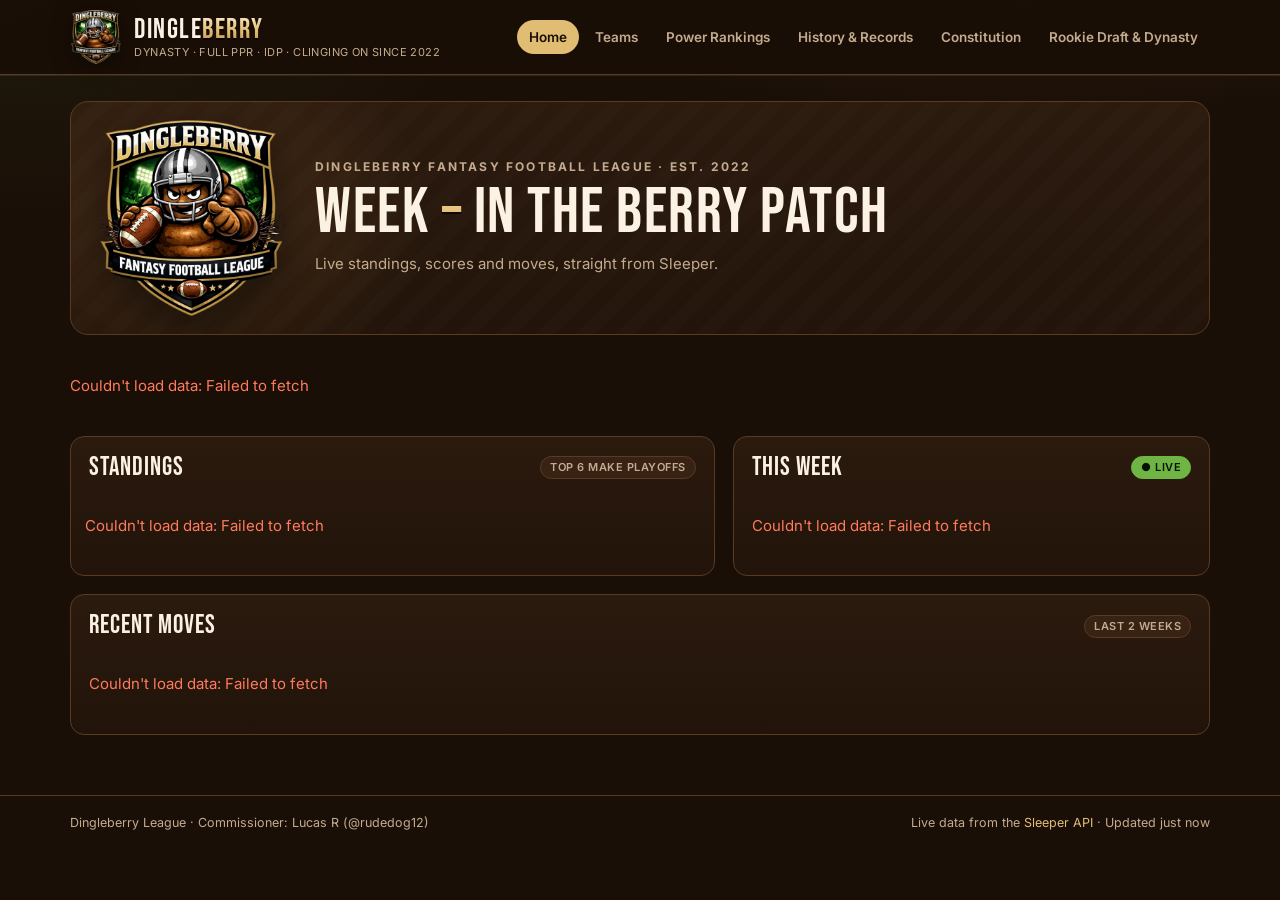
==== index.html @ c4aeb025 "Launch Dingleberry League site" ====
<!doctype html>
<html lang="en" data-theme="mud">
<head>
<meta charset="utf-8">
<meta name="viewport" content="width=device-width, initial-scale=1">
<title>Home · Dingleberry League</title>
<meta name="description" content="The Dingleberry League: a 10-team dynasty fantasy football league on Sleeper.">
<link rel="preconnect" href="https://fonts.googleapis.com">
<link rel="preconnect" href="https://fonts.gstatic.com" crossorigin>
<link href="https://fonts.googleapis.com/css2?family=Bebas+Neue&family=Inter:wght@400;600;700;800&display=swap" rel="stylesheet">
<link rel="stylesheet" href="css/style.css">
<link rel="icon" type="image/png" sizes="32x32" href="assets/favicon-32.png">
<link rel="icon" type="image/png" sizes="64x64" href="assets/favicon.png">
<link rel="apple-touch-icon" href="assets/apple-touch-icon.png">
<meta name="theme-color" content="#1a0f07">
<script src="js/theme.js"></script>
</head>
<body>
<main>
<section class="home-hero">
  <img class="hero-logo" src="assets/logo-hero.png" alt="Dingleberry Fantasy Football League shield logo" width="190" height="198">
  <div class="hero-copy">
    <div class="eyebrow">Dingleberry Fantasy Football League<span class="est"> · Est. 2022</span></div>
    <h1 class="page-title">WEEK <span class="hl" id="week-no">–</span> IN THE BERRY PATCH</h1>
    <p class="page-sub" id="home-sub">Live standings, scores and moves, straight from Sleeper.</p>
  </div>
</section>
<section class="hero" id="hero"><div class="loading">Loading…</div></section>
<div class="grid grid-2">
  <div class="card"><h2>Standings <span class="pill">Top 6 make playoffs</span></h2><div class="table-wrap" id="standings"><div class="loading">Loading standings…</div></div></div>
  <div class="card"><h2>This Week <span class="pill live">Live</span></h2><div class="matchups" id="matchups"><div class="loading">Loading matchups…</div></div></div>
</div>
<div class="card" style="margin-top:18px"><h2>Recent Moves <span class="pill">Last 2 weeks</span></h2><div id="transactions"><div class="loading">Loading transactions…</div></div></div>
</main>
<script src="js/common.js"></script>
<script src="js/home.js"></script>
</body>
</html>
---- css/style.css ----
/* =========================================================
   Dingleberry League — site styles
   Dark, sporty theme. One accent colour (--accent) drives
   most of the personality; change it to rebrand everything.
   ========================================================= */
:root {
  --bg: #0a0d14;
  --bg-2: #111622;
  --card: #151b29;
  --card-2: #1b2334;
  --line: #263049;
  --text: #e9edf5;
  --muted: #8d97ad;
  --accent: #c6ff1a;      /* electric lime */
  --accent-ink: #0a0d14;  /* text colour on top of accent */
  --hot: #ff4d8d;         /* secondary pop (losses, alerts) */
  --gold: #ffcc4d;
  --silver: #c9d3e3;
  --bronze: #e39a5b;
  --radius: 14px;
  /* derived knobs so themes can restyle without touching rules */
  --accent-rgb: 198,255,26;
  --glow-2: rgba(255,77,141,.06);
  --header-bg: rgba(10,13,20,.88);
  --line-soft: var(--line-soft);
  --bar-end: #6dff9c;
  --good: var(--accent);
  --live: var(--accent);
  --live-ink: var(--accent-ink);
  --hl: var(--accent);                       /* highlighted heading words */
  --hl-grad: linear-gradient(var(--hl), var(--hl));
  --hero-glow: rgba(var(--accent-rgb),.14);
  --chip-waiver-bg: #2c3a5c; --chip-waiver-ink: #b9c8ff;
  --chip-fa-bg: #23303f;     --chip-fa-ink: #9fb3c8;
  --display: "Bebas Neue", "Oswald", Impact, "Arial Narrow", sans-serif;
  --body: "Inter", system-ui, -apple-system, "Segoe UI", Roboto, sans-serif;
}
* { box-sizing: border-box; }
html, body { margin: 0; }
body {
  background:
    radial-gradient(1200px 500px at 85% -10%, rgba(var(--accent-rgb),.08), transparent 60%),
    radial-gradient(900px 400px at -10% 10%, var(--glow-2), transparent 60%),
    var(--bg);
  color: var(--text);
  font: 15px/1.5 var(--body);
  min-height: 100vh;
}
a { color: var(--accent); text-decoration: none; }
a:hover { text-decoration: underline; }
img { max-width: 100%; }

/* ---------- Header / nav ---------- */
.site-header {
  position: sticky; top: 0; z-index: 10;
  background: var(--header-bg);
  backdrop-filter: blur(10px);
  border-bottom: 1px solid var(--line);
}
.header-inner {
  max-width: 1180px; margin: 0 auto; padding: 10px 20px;
  display: flex; align-items: center; gap: 18px; flex-wrap: wrap;
}
.brand { display: flex; align-items: center; gap: 12px; color: var(--text); }
.brand:hover { text-decoration: none; }
.brand-logo {
  height: 54px; width: auto; display: block;
  filter: drop-shadow(0 3px 10px rgba(0,0,0,.55));
  transition: transform .2s ease;
}
.brand:hover .brand-logo { transform: rotate(-4deg) scale(1.04); }
.brand-text { display: flex; flex-direction: column; line-height: 1; }
.brand-name { font: 28px/1 var(--display); letter-spacing: 1.5px; }
.brand-name span, .page-title .hl, .grad {
  color: var(--hl);
  background: var(--hl-grad); -webkit-background-clip: text; background-clip: text;
  -webkit-text-fill-color: transparent;
}
.brand-tag { font-size: 11px; color: var(--muted); letter-spacing: .4px; margin-top: 3px; }
.nav { display: flex; gap: 4px; margin-left: auto; flex-wrap: wrap; }
.nav a {
  color: var(--muted); padding: 7px 12px; border-radius: 999px;
  font-weight: 600; font-size: 13.5px; white-space: nowrap;
}
.nav a:hover { color: var(--text); background: var(--card); text-decoration: none; }
.nav a.active { color: var(--accent-ink); background: var(--accent); }
.nav-toggle { display: none; }

/* ---------- Layout ---------- */
main { max-width: 1180px; margin: 0 auto; padding: 26px 20px 60px; }
.page-title { font: 52px/1 var(--display); letter-spacing: 1.5px; margin: 6px 0 4px; }
.page-sub { color: var(--muted); margin: 0 0 22px; }
.grid { display: grid; gap: 18px; }
.grid-2 { grid-template-columns: 1.35fr 1fr; }
.grid-3 { grid-template-columns: repeat(3, 1fr); }
.grid-auto { grid-template-columns: repeat(auto-fill, minmax(300px, 1fr)); }
.card {
  background: linear-gradient(180deg, var(--card), var(--bg-2));
  border: 1px solid var(--line); border-radius: var(--radius);
  padding: 18px; min-width: 0;
}
.card h2, .section-title {
  font: 26px/1 var(--display); letter-spacing: 1px; margin: 0 0 14px;
  display: flex; align-items: center; gap: 10px;
}
.card h2 .pill, .section-title .pill { margin-left: auto; white-space: nowrap; flex: none; }
.section-title { margin-top: 34px; }
.pill {
  display: inline-block; font: 600 11px/1 var(--body); letter-spacing: .5px; text-transform: uppercase;
  padding: 5px 9px; border-radius: 999px; background: var(--card-2); color: var(--muted);
  border: 1px solid var(--line);
}
.pill.live { color: var(--live-ink); background: var(--live); border-color: var(--live); }
.pill.live::before { content: "● "; }
.muted { color: var(--muted); }
.small { font-size: 12.5px; }
.loading { color: var(--muted); padding: 20px 0; }
.error { color: var(--hot); }

/* ---------- Hero strip ---------- */
.hero {
  display: grid; grid-template-columns: repeat(4, 1fr); gap: 14px; margin-bottom: 18px;
}
.stat { min-width: 0;
  background: var(--card); border: 1px solid var(--line); border-radius: var(--radius); padding: 14px 16px;
}
.stat .k { font-size: 11.5px; color: var(--muted); text-transform: uppercase; letter-spacing: .6px; }
.stat .v { font: 30px/1.1 var(--display); letter-spacing: .8px; margin-top: 4px; }
.stat .v.accent { color: var(--accent); }
.stat .s { font-size: 12.5px; color: var(--muted); white-space: nowrap; overflow: hidden; text-overflow: ellipsis; }

/* ---------- Tables ---------- */
.table-wrap { overflow-x: auto; margin: 0 -4px; }
table { width: 100%; border-collapse: collapse; font-size: 14px; }
th {
  text-align: left; font-size: 11px; text-transform: uppercase; letter-spacing: .6px;
  color: var(--muted); font-weight: 600; padding: 8px 6px; border-bottom: 1px solid var(--line);
  white-space: nowrap;
}
td { padding: 9px 6px; border-bottom: 1px solid var(--line-soft); vertical-align: middle; }
tr:last-child td { border-bottom: 0; }
td.num, th.num { text-align: right; font-variant-numeric: tabular-nums; white-space: nowrap; }
td.rank { width: 30px; font: 20px/1 var(--display); color: var(--muted); }
tr.playoff-line td { border-bottom: 2px dashed var(--accent); }
tr.me td { background: rgba(var(--accent-rgb),.07); }

/* ---------- Team chip ---------- */
.team { display: flex; align-items: center; gap: 10px; min-width: 0; }
.avatar {
  width: 32px; height: 32px; border-radius: 50%; object-fit: cover; flex: none;
  background: var(--card-2); border: 2px solid var(--line);
}
.avatar.lg { width: 56px; height: 56px; }
.team-names { display: flex; flex-direction: column; min-width: 0; line-height: 1.2; }
.team-name { font-weight: 700; white-space: nowrap; overflow: hidden; text-overflow: ellipsis; }
.roster-card .team-name { white-space: normal; }
.owner { font-size: 12px; color: var(--muted); }

/* ---------- Matchups ---------- */
.matchups { display: grid; gap: 10px; }
.matchup { background: var(--card-2); border: 1px solid var(--line); border-radius: 12px; padding: 4px 12px; }
.mrow { display: flex; align-items: center; gap: 10px; padding: 7px 0; }
.mrow + .mrow { border-top: 1px solid var(--line); }
.mrow .team { flex: 1; }
.mrow .score { font: 24px/1 var(--display); letter-spacing: .5px; color: var(--muted); font-variant-numeric: tabular-nums; }
.mrow.lead .score { color: var(--accent); }
.mrow.lead .team-name::after { content: " ◂"; color: var(--accent); font-size: 11px; }

/* ---------- Transactions ---------- */
.tx { display: flex; gap: 10px; padding: 9px 0; border-bottom: 1px solid var(--line-soft); font-size: 13.5px; }
.tx:last-child { border-bottom: 0; }
.tx-type {
  flex: none; font: 600 10.5px/1 var(--body); text-transform: uppercase; letter-spacing: .5px;
  padding: 5px 7px; border-radius: 6px; height: fit-content; width: 84px; text-align: center; white-space: nowrap;
}
.tx-type.trade { background: var(--accent); color: var(--accent-ink); }
.tx-type.waiver { background: var(--chip-waiver-bg); color: var(--chip-waiver-ink); }
.tx-type.free_agent { background: var(--chip-fa-bg); color: var(--chip-fa-ink); }
.add { color: var(--good); } .drop { color: var(--hot); }

/* ---------- Rosters ---------- */
.roster-card .head { display: flex; align-items: center; gap: 12px; margin-bottom: 12px; }
.roster-card .rec { margin-left: auto; text-align: right; }
.roster-card .rec b { font: 26px/1 var(--display); letter-spacing: .5px; display: block; }
.pos-group { margin-top: 10px; }
.pos-label {
  font: 600 11px/1 var(--body); letter-spacing: .6px; color: var(--muted); text-transform: uppercase;
  margin-bottom: 4px; display: flex; gap: 6px; align-items: center;
}
.pos-label::after { content: ""; flex: 1; height: 1px; background: var(--line); }
.player { display: flex; gap: 8px; align-items: center; font-size: 13.5px; padding: 3px 0; }
.player .pos {
  flex: none; width: 30px; text-align: center; font: 700 10px/1 var(--body); padding: 4px 0; border-radius: 5px;
  background: var(--card-2); color: var(--muted);
}
.pos.QB { background: #ff4d8d22; color: #ff7aa9; } .pos.RB { background: #1affb222; color: #4dffc3; }
.pos.WR { background: #4dabff22; color: #79c0ff; } .pos.TE { background: #ffb34d22; color: #ffc46e; }
.pos.K  { background: #b48bff22; color: #c7a8ff; }
.pos.DL, .pos.LB, .pos.DB { background: rgba(var(--accent-rgb),.1); color: var(--accent); }
.player .team-abbr { color: var(--muted); font-size: 12px; margin-left: auto; }
.player.starter .pname { font-weight: 700; }
.player .star { color: var(--accent); font-size: 10px; }
.inj { color: var(--hot); font-size: 11px; font-weight: 700; }

/* ---------- Power rankings ---------- */
.pr-row {
  display: grid; grid-template-columns: 60px minmax(0, 1.6fr) repeat(4, minmax(70px, .6fr)) 1fr;
  gap: 10px; align-items: center; padding: 12px 14px; border-radius: 12px;
  background: var(--card); border: 1px solid var(--line); margin-bottom: 8px;
}
.pr-row.header { background: none; border: 0; padding-top: 0; padding-bottom: 4px; font-size: 11px; color: var(--muted); text-transform: uppercase; letter-spacing: .6px; }
.pr-rank { font: 40px/1 var(--display); color: var(--accent); text-align: center; }
.pr-move { font-size: 11px; font-weight: 700; text-align: center; }
.up { color: var(--good); } .down { color: var(--hot); } .same { color: var(--muted); }
.bar { height: 8px; background: var(--card-2); border-radius: 99px; overflow: hidden; }
.bar > i { display: block; height: 100%; background: linear-gradient(90deg, var(--accent), var(--bar-end)); border-radius: 99px; }
.pr-row .num { font-variant-numeric: tabular-nums; text-align: right; }
.placeholder {
  border: 2px dashed var(--line); border-radius: var(--radius); padding: 16px 18px;
  background: repeating-linear-gradient(-45deg, transparent 0 12px, rgba(255,255,255,.015) 12px 24px);
}
.placeholder .tag {
  display: inline-block; background: var(--gold); color: #1a1300; font: 700 10.5px/1 var(--body);
  letter-spacing: .6px; text-transform: uppercase; padding: 5px 8px; border-radius: 6px; margin-bottom: 8px;
}

/* ---------- History ---------- */
.trophy-case { display: grid; grid-template-columns: repeat(auto-fit, minmax(200px, 1fr)); gap: 14px; }
.season-card { position: relative; overflow: hidden; }
.season-card .year { font: 56px/1 var(--display); color: var(--accent); letter-spacing: 1px; opacity: .95; }
.season-card .champ { font-weight: 800; font-size: 17px; margin-top: 6px; }
.season-card dl { display: grid; grid-template-columns: auto 1fr; gap: 4px 10px; font-size: 13px; margin: 10px 0 0; }
.season-card dt { color: var(--muted); }
.season-card dd { margin: 0; text-align: right; }
.season-card dl { grid-template-columns: 1fr; gap: 0; }
.season-card dt { font-size: 11px; text-transform: uppercase; letter-spacing: .5px; margin-top: 7px; }
.season-card dd { text-align: left; }
.rec-card td.rank { font-size: 16px; width: 24px; }
.rec-card td { padding: 6px 4px; }
.trophy { position: absolute; right: 12px; top: 10px; font-size: 40px; opacity: .9; filter: drop-shadow(0 4px 10px rgba(255,204,77,.35)); }
.medal { display: inline-block; width: 22px; height: 22px; border-radius: 50%; text-align: center; font: 700 11px/22px var(--body); color: #111; }
.medal.g { background: var(--gold); } .medal.s { background: var(--silver); } .medal.b { background: var(--bronze); }
.tabs { display: flex; gap: 6px; flex-wrap: wrap; margin-bottom: 12px; }
.tabs button {
  background: var(--card-2); color: var(--muted); border: 1px solid var(--line); border-radius: 999px;
  padding: 6px 14px; font: 600 13px var(--body); cursor: pointer;
}
.tabs button.active { background: var(--accent); color: var(--accent-ink); border-color: var(--accent); }
.note { font-size: 12px; color: var(--muted); margin-top: 10px; }
.was { font-size: 11px; color: var(--muted); }

/* ---------- Rules (constitution) ---------- */
.rules-layout { display: grid; grid-template-columns: 240px minmax(0, 1fr); gap: 24px; align-items: start; }
.toc { position: sticky; top: 90px; font-size: 13.5px; }
.toc a { display: block; color: var(--muted); padding: 5px 10px; border-left: 2px solid var(--line); }
.toc a:hover { color: var(--text); border-left-color: var(--accent); text-decoration: none; }
.toc a.sub { padding-left: 22px; font-size: 12.5px; }
.rules section { margin-bottom: 18px; scroll-margin-top: 90px; }
.rules h2 { font: 32px/1 var(--display); letter-spacing: 1px; margin: 0 0 12px; }
.rules h2 .n { color: var(--accent); margin-right: 8px; }
.rules h3 { font-size: 16px; margin: 18px 0 6px; scroll-margin-top: 90px; }
.rules h3 .n { color: var(--accent); margin-right: 6px; font-variant-numeric: tabular-nums; }
.rules h4 { font: 600 12px/1 var(--body); letter-spacing: .7px; text-transform: uppercase; color: var(--muted); margin: 16px 0 6px; }
.rules p { margin: 6px 0; }
.rules ul { margin: 6px 0; padding-left: 20px; }
.rules li { margin: 2px 0; }
.rules table { font-size: 13.5px; }
.rules table td:last-child { text-align: right; color: var(--accent); font-weight: 600; white-space: nowrap; }
.rules tr.zero td { color: var(--muted); opacity: .8; }
.rules tr.zero td:last-child { color: var(--muted); font-weight: 400; }
.cl-date { margin-bottom: 0 !important; color: var(--accent); }
.scoring-grid { display: grid; grid-template-columns: repeat(auto-fill, minmax(300px, 1fr)); gap: 12px 20px; }
.check-list { list-style: none; padding: 0 !important; }
.check-list li { display: flex; gap: 8px; align-items: baseline; padding: 4px 0; border-bottom: 1px solid var(--line-soft); }
.check-list li span:last-child { margin-left: auto; text-align: right; }
.ok { color: var(--good); font-weight: 800; } .warn { color: var(--gold); font-weight: 800; }
.money { display: grid; grid-template-columns: repeat(2, 1fr); gap: 12px; }
.changelog li { margin-bottom: 6px; }

/* ---------- Dynasty ---------- */
.picks-table td { white-space: nowrap; }
.pick-chip {
  display: inline-block; font: 600 11.5px/1 var(--body); padding: 5px 7px; margin: 2px 3px 2px 0; border-radius: 6px;
  background: var(--card-2); border: 1px solid var(--line);
}
.pick-chip.r1 { border-color: var(--accent); color: var(--accent); }
.pick-chip.acq { background: rgba(var(--accent-rgb),.14); border-color: rgba(var(--accent-rgb),.6); color: var(--text); }
.pick-chip.r1.acq { background: var(--accent); color: var(--accent-ink); }

/* ---------- Footer ---------- */
footer { border-top: 1px solid var(--line); color: var(--muted); font-size: 12.5px; }
footer .inner { max-width: 1180px; margin: 0 auto; padding: 18px 20px; display: flex; gap: 12px; flex-wrap: wrap; justify-content: space-between; }

/* ---------- Home hero (logo + headline) ---------- */
.home-hero {
  position: relative; display: flex; align-items: center; gap: 28px;
  margin: 0 0 20px; padding: 18px 26px; overflow: hidden;
  border: 1px solid var(--line); border-radius: calc(var(--radius) + 4px);
  background:
    radial-gradient(340px 260px at 120px 50%, var(--hero-glow), transparent 70%),
    linear-gradient(180deg, var(--card), var(--bg-2));
}
.home-hero::after {           /* faint pinstripe, like stadium seating */
  content: ""; position: absolute; inset: 0; pointer-events: none;
  background: repeating-linear-gradient(-45deg, transparent 0 14px, rgba(255,255,255,.012) 14px 28px);
}
.hero-logo { width: 190px; height: auto; flex: none; filter: drop-shadow(0 10px 24px rgba(0,0,0,.6)); position: relative; z-index: 1; }
.home-hero .hero-copy { position: relative; z-index: 1; min-width: 0; }
.eyebrow { font: 700 12px/1 var(--body); letter-spacing: 2.2px; text-transform: uppercase; color: var(--muted); margin-bottom: 8px; }
.home-hero .page-title { font-size: 64px; margin: 0 0 8px; }
.home-hero .page-sub { margin: 0; }

/* =========================================================
   SITE THEME — Mud Bowl, set via <html data-theme="mud"> on every page.
   :root above still holds the original lime palette as the base/fallback.
   Colours sampled from assets/logo.jpg:
     gold  #fdf3d6 (glint)  #e6c487  #e1bc73  #c7a05e  #b99555  #8a6a35 (bronze)
     green #76ba49 (light)  #519b38  #2e7228  #154c17  #011202 (night)
     brown #dd9348  #a2591c  #662f06  #1a0801
     silver #fafafa  #d2d2d1  #909090  #202122
   ========================================================= */
[data-theme="mud"] {            /* C — Mud Bowl (warm brown + gold, a touch of turf) */
  --bg: #1a0f07; --bg-2: #22140a; --card: #2b1a0e; --card-2: #372214;
  --line: #5a3b22; --line-soft: rgba(90,59,34,.55);
  --text: #fbf2e4; --muted: #c4ab8f;
  --accent: #e1bc73; --accent-rgb: 225,188,115; --accent-ink: #1a0f04;
  --hot: #ff7a5c; --gold: #e6c487; --silver: #d2d2d1; --bronze: #dd9348;
  --glow-2: rgba(81,155,56,.07); --header-bg: rgba(26,15,7,.92);
  --bar-end: #76ba49; --good: #86c95a;
  --live: #6fb544; --live-ink: #071205;
  --hl: #e1bc73;
  --hl-grad: linear-gradient(180deg, #fff3d6 0%, #eccd8c 35%, #e1bc73 55%, #b98a4a 100%);
  --hero-glow: rgba(221,147,72,.18);
  --chip-waiver-bg: #2f2416; --chip-waiver-ink: #e6c487;
  --chip-fa-bg: #2a1f17;     --chip-fa-ink: #cdbba6;
}
[data-theme="mud"] body {      /* warm mud with a strip of turf glow at the top */
  background:
    radial-gradient(1100px 420px at 80% -15%, rgba(221,147,72,.13), transparent 60%),
    radial-gradient(800px 360px at 0% 0%, rgba(81,155,56,.08), transparent 60%),
    var(--bg);
}
/* metallic touches shared by the logo themes */
[data-theme] .page-title .hl, [data-theme] .brand-name span { filter: drop-shadow(0 2px 0 rgba(0,0,0,.6)); }
[data-theme] .stat .v.accent, [data-theme] .pr-rank, [data-theme] .season-card .year {
  background: var(--hl-grad); -webkit-background-clip: text; background-clip: text; -webkit-text-fill-color: transparent;
}
[data-theme] .site-header { border-bottom-color: rgba(var(--accent-rgb),.28); }
[data-theme="mud"] .site-header { box-shadow: 0 1px 0 rgba(225,188,115,.12); }

/* ---------- Responsive ---------- */
@media (max-width: 960px) {
  .grid-2, .grid-3 { grid-template-columns: 1fr; }
  .hero { grid-template-columns: repeat(2, minmax(0, 1fr)); }
  .rules-layout { grid-template-columns: 1fr; }
  .toc { display: none; }
  .pr-row { grid-template-columns: 46px minmax(0, 1fr) 64px 64px; }
  .pr-row .hide-sm { display: none; }
}
@media (max-width: 640px) {
  body { font-size: 14px; }
  .header-inner { padding: 10px 14px; gap: 10px; }
  .brand-name { font-size: 24px; }
  .brand-logo { height: 44px; }
  .brand-tag { display: none; }
  .nav-toggle {
    display: block; margin-left: auto; background: var(--card); color: var(--text);
    border: 1px solid var(--line); border-radius: 10px; padding: 7px 12px; font: 600 13px var(--body);
  }
  .nav { display: none; width: 100%; margin: 0; }
  .nav.open { display: flex; }
  main { padding: 18px 14px 50px; }
  .page-title { font-size: 40px; }
  .card { padding: 14px; }
  .tx-type { width: 70px; font-size: 9.5px; }
  .hide-xs { display: none; }
  .stat .v { font-size: 26px; }
  /* Tight tables on phones: let team names wrap so number columns stay visible */
  table { font-size: 13px; }
  td, th { padding-left: 4px; padding-right: 4px; }
  td .team-name, .pr-row .team-name { white-space: normal; overflow: visible; }
  td .avatar { width: 26px; height: 26px; }
  td.rank { width: 22px; font-size: 17px; }
  /* Constitution scoring tables: let long values wrap instead of crushing the label */
  .rules table td:last-child { white-space: normal; max-width: 48%; }
  /* Pick ownership: stack each team as a block (team, then one row per season) */
  .picks-table thead { display: none; }
  .picks-table, .picks-table tbody, .picks-table tr, .picks-table td { display: block; width: 100%; }
  .picks-table tr { padding: 10px 0; border-bottom: 1px solid var(--line-soft); }
  .picks-table td { border: 0; padding: 3px 0; }
  .picks-table td.cnt { display: none; }
  .picks-table td.holds::before { content: attr(data-label); display: block; font-size: 11px; color: var(--muted); text-transform: uppercase; letter-spacing: .5px; margin: 4px 0 3px; }
  .home-hero { flex-direction: column; text-align: center; gap: 10px; padding: 18px 14px 16px;
    background: radial-gradient(260px 200px at 50% 90px, var(--hero-glow), transparent 70%), linear-gradient(180deg, var(--card), var(--bg-2)); }
  .hero-logo { width: 150px; }
  .home-hero .page-title { font-size: 42px; }
  .eyebrow { font-size: 10.5px; letter-spacing: 1.6px; }
  .eyebrow .est { display: none; }
  .stat .k { font-size: 10.5px; letter-spacing: .3px; }
  footer .inner { justify-content: center; text-align: center; }
}
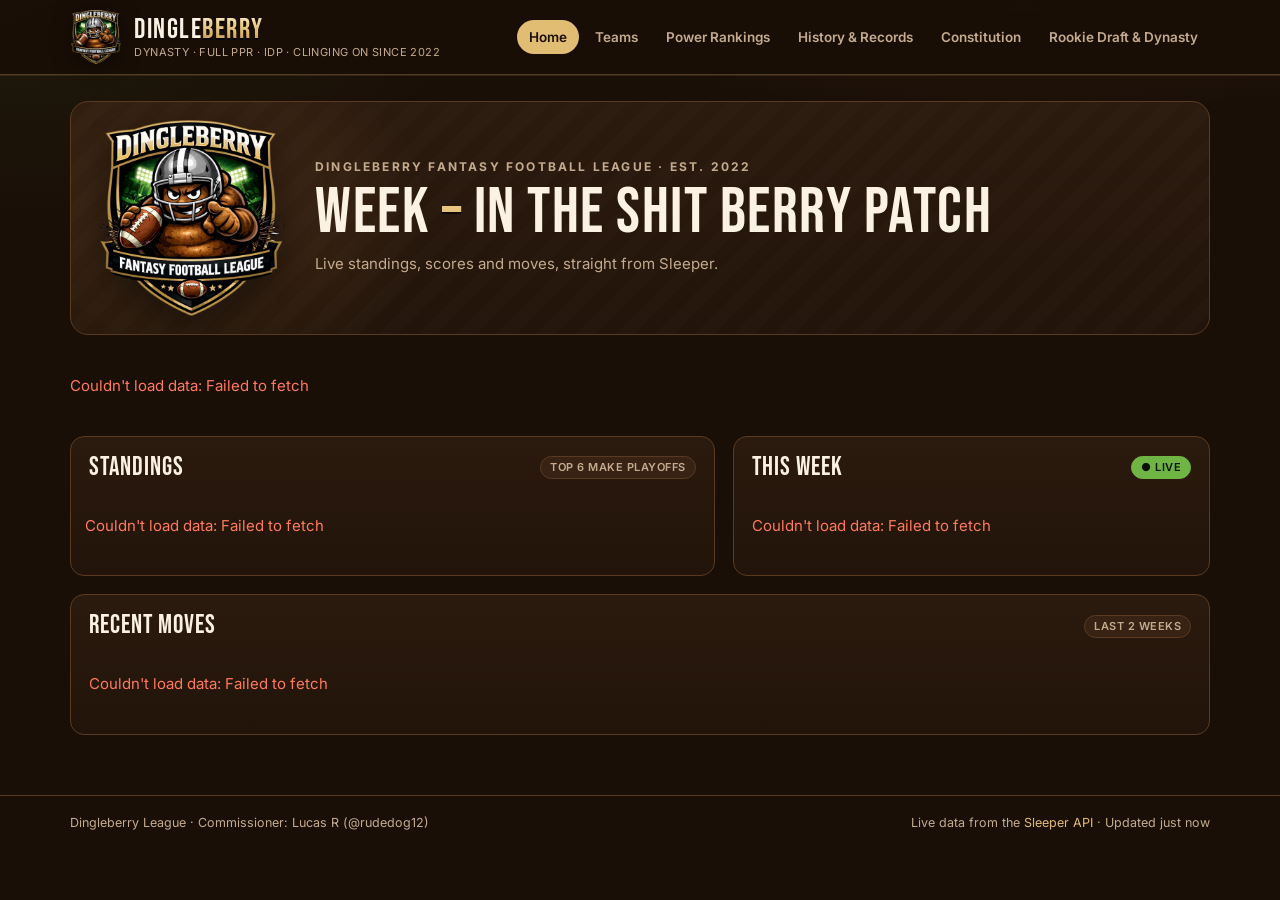
==== commit fec17e39: "Home headline: shit berry patch" ====
--- a/index.html
+++ b/index.html
@@ -21,7 +21,7 @@
   <img class="hero-logo" src="assets/logo-hero.png" alt="Dingleberry Fantasy Football League shield logo" width="190" height="198">
   <div class="hero-copy">
     <div class="eyebrow">Dingleberry Fantasy Football League<span class="est"> · Est. 2022</span></div>
-    <h1 class="page-title">WEEK <span class="hl" id="week-no">–</span> IN THE BERRY PATCH</h1>
+    <h1 class="page-title">WEEK <span class="hl" id="week-no">–</span> IN THE SHIT BERRY PATCH</h1>
     <p class="page-sub" id="home-sub">Live standings, scores and moves, straight from Sleeper.</p>
   </div>
 </section>
--- a/css/style.css
+++ b/css/style.css
@@ -223,6 +223,31 @@
   display: inline-block; background: var(--gold); color: #1a1300; font: 700 10.5px/1 var(--body);
   letter-spacing: .6px; text-transform: uppercase; padding: 5px 8px; border-radius: 6px; margin-bottom: 8px;
 }
+
+/* ---------- Commissioner's recaps (data/recaps/*.md) ---------- */
+.recap-archive { display: flex; align-items: center; gap: 10px; flex-wrap: wrap; margin: -4px 0 14px; }
+.recap-archive label { font: 600 11px/1 var(--body); letter-spacing: .6px; text-transform: uppercase; color: var(--muted); }
+.recap-archive select {
+  background: var(--card-2); color: var(--text); border: 1px solid var(--line); border-radius: 8px;
+  padding: 7px 10px; font: 600 13px var(--body); max-width: 100%;
+}
+.recap-body { max-width: 760px; line-height: 1.6; }
+.recap-body .recap-headline {
+  font: 34px/1.05 var(--display); letter-spacing: 1px; margin: 0 0 12px;
+  background: var(--hl-grad); -webkit-background-clip: text; background-clip: text; -webkit-text-fill-color: transparent;
+  filter: drop-shadow(0 2px 0 rgba(0,0,0,.6));
+}
+.recap-body .recap-h {
+  font: 21px/1.1 var(--display); letter-spacing: 1px; color: var(--accent);
+  margin: 22px 0 8px; padding-bottom: 6px; border-bottom: 1px solid var(--line-soft);
+}
+.recap-body p { margin: 0 0 10px; }
+.recap-body ul { margin: 0 0 10px; padding-left: 20px; }
+.recap-body li { margin: 0 0 6px; }
+.recap-body li::marker { color: var(--accent); }
+.recap-body strong { color: var(--gold); }
+.recap-body .recap-sign { margin-top: 18px; color: var(--muted); font-style: italic; }
+@media (max-width: 640px) { .recap-body .recap-headline { font-size: 28px; } }
 
 /* ---------- History ---------- */
 .trophy-case { display: grid; grid-template-columns: repeat(auto-fit, minmax(200px, 1fr)); gap: 14px; }
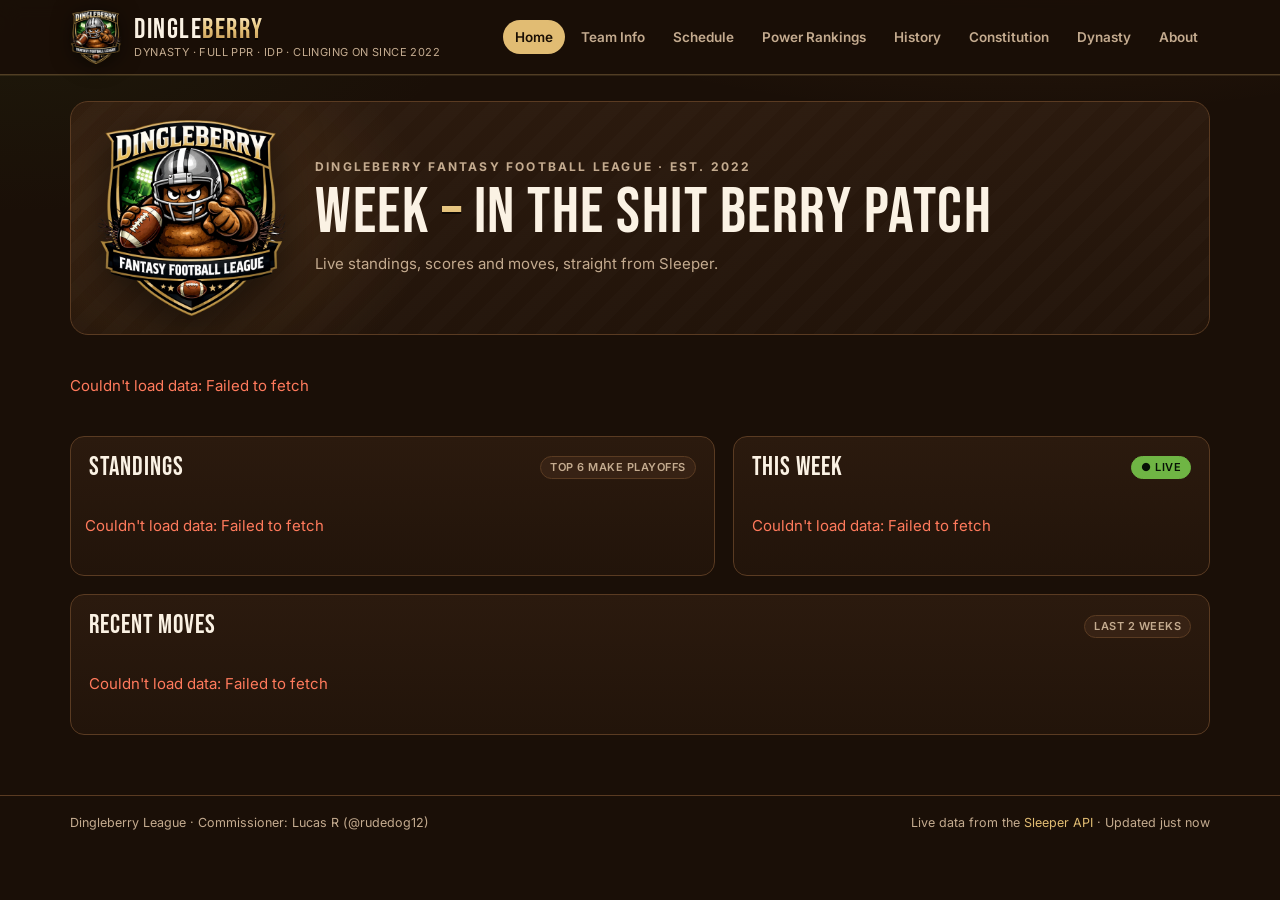
==== commit 5620cc9b: "Highlight Rematch Week, Trade Deadline, and Rivalry Week on schedules" ====
--- a/index.html
+++ b/index.html
@@ -23,6 +23,7 @@
     <div class="eyebrow">Dingleberry Fantasy Football League<span class="est"> · Est. 2022</span></div>
     <h1 class="page-title">WEEK <span class="hl" id="week-no">–</span> IN THE SHIT BERRY PATCH</h1>
     <p class="page-sub" id="home-sub">Live standings, scores and moves, straight from Sleeper.</p>
+    <a class="deadline-chip" id="deadline-chip" hidden></a>
   </div>
 </section>
 <section class="hero" id="hero"><div class="loading">Loading…</div></section>
--- a/css/style.css
+++ b/css/style.css
@@ -273,6 +273,329 @@
 .tabs button.active { background: var(--accent); color: var(--accent-ink); border-color: var(--accent); }
 .note { font-size: 12px; color: var(--muted); margin-top: 10px; }
 .was { font-size: 11px; color: var(--muted); }
+
+/* ---------- Shared pickers ---------- */
+.select {
+  background: var(--card-2); color: var(--text); border: 1px solid var(--line); border-radius: 8px;
+  padding: 7px 30px 7px 10px; font: 600 13px var(--body); max-width: 100%; cursor: pointer;
+}
+.pick { display: inline-flex; align-items: center; gap: 8px; }
+.pick > span, .recbook-pick > span { font: 600 11px/1 var(--body); letter-spacing: .6px; text-transform: uppercase; }
+a.tlink { color: inherit; }
+a.tlink:hover { color: var(--accent); text-decoration: underline; text-underline-offset: 3px; }
+
+/* ---------- Record book panel (History + Team History) ---------- */
+.recbook-nav { display: flex; align-items: center; gap: 10px; flex-wrap: wrap; }
+.recbook-tabs { margin-bottom: 4px; }
+.recbook-pick { display: none; align-items: center; gap: 8px; width: 100%; }
+.recbook-pick .select { flex: 1; font-size: 14px; padding: 9px 12px; }
+.recbook-head { display: flex; align-items: baseline; gap: 12px; flex-wrap: wrap; margin: 14px 0 6px; padding-top: 12px; border-top: 1px solid var(--line-soft); }
+.recbook-head h3 { font: 26px/1 var(--display); letter-spacing: 1px; margin: 0; color: var(--accent); }
+.rec-table td.rank { width: 34px; font-size: 16px; text-align: center; }
+.rec-table td { padding: 8px 6px; }
+.rec-table td:nth-child(2) { white-space: nowrap; }
+.rec-table td.num b { font-size: 15px; font-variant-numeric: tabular-nums; }
+.rb-sub { display: none; }
+@media (max-width: 760px) {
+  .recbook-tabs { display: none; }
+  .recbook-pick { display: flex; }
+  .rb-detail { display: none; }
+  .rb-sub { display: block; margin-top: 2px; }
+  .rec-table td:nth-child(2) { white-space: normal; }
+}
+
+/* ---------- Playoff brackets ---------- */
+.bracket-controls { display: flex; align-items: center; gap: 14px; flex-wrap: wrap; margin-bottom: 14px; }
+.bracket-controls .tabs { margin: 0; }
+.bk-scroll { overflow-x: auto; padding-bottom: 6px; -webkit-overflow-scrolling: touch; }
+.bk-grid { --gap: 34px; display: grid; column-gap: var(--gap); row-gap: 8px; grid-template-rows: auto 1fr; min-width: 900px; }
+.bk-grid.bk-w { grid-template-columns: repeat(3, minmax(210px, 1fr)) minmax(190px, .85fr); }
+.bk-grid.bk-l { grid-template-columns: repeat(2, minmax(210px, 1fr)) minmax(190px, .85fr); min-width: 700px; max-width: 900px; }
+.bk-round { grid-row: 1; font: 600 11px/1 var(--body); letter-spacing: .7px; text-transform: uppercase; color: var(--muted); padding-bottom: 6px; border-bottom: 1px solid var(--line-soft); }
+.bk-col { grid-row: 2; display: grid; grid-template-rows: repeat(4, 1fr); row-gap: 10px; }
+.bk-col.bk-col2r { grid-template-rows: repeat(2, 1fr); }
+.bk-cell { position: relative; display: flex; align-items: center; min-height: 0; }
+.bk-cell > * { width: 100%; }
+.bk-match { position: relative; background: var(--card-2); border: 1px solid var(--line); border-radius: 10px; padding: 6px 8px 4px; }
+.bk-label { font: 600 10px/1 var(--body); letter-spacing: .6px; text-transform: uppercase; color: var(--muted); margin: 2px 2px 5px; }
+.bk-team { display: grid; grid-template-columns: 18px 24px minmax(0, 1fr) auto; align-items: center; gap: 7px; padding: 5px 4px; border-radius: 7px; }
+.bk-team + .bk-team { border-top: 1px solid var(--line-soft); }
+.bk-team .avatar { width: 24px; height: 24px; }
+.bk-seed { font: 700 11px/1 var(--body); color: var(--muted); text-align: center; }
+.bk-name { min-width: 0; font-weight: 700; font-size: 13px; line-height: 1.15; }
+.bk-name a, .bk-name small { display: block; white-space: nowrap; overflow: hidden; text-overflow: ellipsis; }
+.bk-name small { font-weight: 400; font-size: 11px; color: var(--muted); }
+.bk-score { font: 700 14px/1 var(--body); font-variant-numeric: tabular-nums; color: var(--muted); }
+.bk-score.bye { font: 600 10px/1 var(--body); letter-spacing: .6px; padding: 4px 6px; border: 1px dashed var(--line); border-radius: 6px; }
+.bk-team.win { background: linear-gradient(90deg, rgba(var(--accent-rgb), .20), rgba(var(--accent-rgb), .04)); }
+.bk-team.win .bk-score { color: var(--gold); }
+.bk-team.win .bk-name a { color: var(--text); }
+.bk-team.lose { opacity: .62; }
+.bk-team.tbd .bk-name { color: var(--muted); font-weight: 600; font-style: italic; white-space: nowrap; overflow: hidden; text-overflow: ellipsis; font-size: 12px; }
+.bk-team.tbd { grid-template-columns: 18px minmax(0, 1fr) auto; min-height: 36px; }
+.bk-hint { display: none; margin: -4px 0 10px; font-size: 12px; color: var(--muted); }
+@media (max-width: 760px) { .bk-hint { display: block; } }
+.bk-proj { margin: 0 0 12px; font-size: 13px; color: var(--muted); }
+.bk-final { border-color: rgba(var(--accent-rgb), .7); box-shadow: 0 0 0 1px rgba(var(--accent-rgb), .25), 0 8px 24px rgba(0,0,0,.35); }
+.bk-bye { border-style: dashed; background: transparent; }
+/* Connectors: a stub out of each feeding box, and a bracket line into the next round */
+.bk-out::after { content: ""; position: absolute; left: 100%; top: 50%; width: calc(var(--gap) / 2 + 1px); border-top: 2px solid var(--line); }
+.bk-cell.c1.feed .bk-bye::after { content: ""; position: absolute; left: 100%; top: 50%; width: calc(var(--gap) / 2 + 1px); border-top: 2px dashed var(--line); }
+.bk-cell.join::before { content: ""; position: absolute; left: calc(var(--gap) / -2); top: 25%; height: 50%; border-left: 2px solid var(--line); }
+.bk-cell.join::after, .bk-cell.join1::after { content: ""; position: absolute; left: calc(var(--gap) / -2); top: 50%; width: calc(var(--gap) / 2); border-top: 2px solid var(--line); }
+.bk-champ { text-align: center; border: 1px solid rgba(var(--accent-rgb), .6); border-radius: 14px; padding: 16px 12px;
+  background: radial-gradient(160px 120px at 50% 20%, rgba(var(--accent-rgb), .22), transparent 70%), var(--card-2); }
+.bk-champ .bk-trophy { font-size: 44px; line-height: 1; filter: drop-shadow(0 4px 12px rgba(255,204,77,.45)); }
+.bk-champ-k { font: 18px/1 var(--display); letter-spacing: 1px; color: var(--accent); margin: 8px 0 10px; }
+.bk-champ .avatar.lg { width: 52px; height: 52px; margin: 0 auto 8px; display: block; }
+.bk-champ-name { font-weight: 800; font-size: 16px; line-height: 1.2; }
+.bk-champ-score { margin-top: 10px; color: var(--muted); }
+.bk-champ-score b { color: var(--gold); font-size: 15px; }
+.bk-champ.toilet { border-color: var(--line); background: var(--card-2); }
+.bk-champ.toilet .bk-trophy { filter: none; }
+.bk-champ.toilet .bk-champ-k { color: var(--muted); }
+.bk-extra { display: grid; grid-template-columns: repeat(2, minmax(220px, 300px)); gap: 14px; margin-top: 18px; padding-top: 14px; border-top: 1px dashed var(--line-soft); }
+.bk-l + .bk-extra, .bk-grid.bk-l ~ .bk-extra { grid-template-columns: minmax(220px, 300px); }
+@media (max-width: 640px) {
+  .bk-grid { --gap: 24px; min-width: 900px; }
+  .bk-name a { white-space: normal; overflow: visible; display: -webkit-box; -webkit-line-clamp: 2; -webkit-box-orient: vertical; }
+  .bk-score { font-size: 13px; }
+  .bk-grid.bk-l { min-width: 640px; }
+  .bk-extra { grid-template-columns: 1fr; }
+  .bk-grid.bk-l ~ .bk-extra { grid-template-columns: 1fr; }
+  .bracket-controls { gap: 10px; }
+}
+
+/* ---------- Team History ---------- */
+.th-picker { display: flex; align-items: center; gap: 10px; flex-wrap: wrap; margin: -6px 0 18px; }
+.th-picker .select { font-size: 15px; padding: 9px 34px 9px 12px; min-width: 260px; }
+.th-header { display: flex; align-items: center; gap: 18px; flex-wrap: wrap; }
+.th-header .avatar.xl { width: 84px; height: 84px; border-radius: 50%; border: 2px solid rgba(var(--accent-rgb), .6); flex: none; object-fit: cover; }
+.th-header .th-title { min-width: 0; flex: 1; }
+.th-header h2 { font: 44px/1 var(--display); letter-spacing: 1px; margin: 0 0 4px; display: block;
+  background: var(--hl-grad); -webkit-background-clip: text; background-clip: text; -webkit-text-fill-color: transparent; }
+.th-header .th-meta { color: var(--muted); font-size: 13.5px; }
+.th-header .th-meta b { color: var(--text); }
+.th-banners { display: flex; gap: 6px; flex-wrap: wrap; margin-left: auto; }
+.th-banner { font: 18px/1 var(--display); letter-spacing: 1px; padding: 8px 12px; border-radius: 10px; background: var(--card-2); border: 1px solid var(--line); color: var(--gold); white-space: nowrap; }
+.th-hero { margin-top: 16px; margin-bottom: 0; }
+tr.th-champ td { background: rgba(var(--accent-rgb), .08); }
+.h2h-bar { display: inline-block; vertical-align: middle; width: 70px; height: 6px; border-radius: 3px; background: var(--line); overflow: hidden; margin-left: 8px; }
+.h2h-bar i { display: block; height: 100%; background: var(--accent); }
+@media (max-width: 640px) {
+  .th-header { gap: 12px; }
+  .th-header .avatar.xl { width: 60px; height: 60px; }
+  .th-header h2 { font-size: 32px; }
+  .th-banners { margin-left: 0; width: 100%; }
+  .th-picker .select { min-width: 0; width: 100%; }
+  .h2h-bar { display: none; }
+}
+.show-xs { display: none; }
+@media (max-width: 640px) { .show-xs { display: block; } }
+
+/* ---------- About page ---------- */
+.about-hero { display: grid; grid-template-columns: 210px minmax(0, 1fr); gap: 26px; align-items: center; padding: 24px; }
+.about-logo { width: 190px; height: auto; justify-self: center; filter: drop-shadow(0 8px 22px rgba(0,0,0,.55)); }
+.about-name { font: 36px/1 var(--display); letter-spacing: 1.2px; margin: 0 0 10px; }
+.about-copy > p { margin: 0 0 12px; line-height: 1.6; max-width: 820px; }
+.about-copy strong { color: var(--text); }
+.about-chips { display: flex; flex-wrap: wrap; gap: 8px; margin: 4px 0 14px; }
+.about-chips .chip { font-size: 12.5px; font-weight: 600; padding: 6px 11px; border-radius: 999px;
+  background: rgba(var(--accent-rgb),.10); border: 1px solid rgba(var(--accent-rgb),.28); color: var(--text); white-space: nowrap; }
+.about-money { display: grid; grid-template-columns: 1.6fr repeat(3, 1fr); gap: 10px; margin: 0 0 14px; max-width: 640px; }
+.about-money > div { background: var(--bg-2); border: 1px solid var(--line); border-radius: 12px; padding: 10px 12px; display: flex; flex-direction: column; }
+.about-money .k { font-size: 11px; text-transform: uppercase; letter-spacing: .6px; color: var(--muted); font-weight: 700; }
+.about-money .v { font: 30px/1.05 var(--display); letter-spacing: .8px; color: var(--gold); }
+.about-money .s { font-size: 11.5px; color: var(--muted); }
+.about-commish { display: flex; align-items: center; gap: 12px; margin-bottom: 6px; }
+.lore-toc { display: flex; flex-wrap: wrap; gap: 8px; margin: 0 0 14px; }
+.lore-toc a { display: flex; flex-direction: column; padding: 7px 12px; border-radius: 12px; border: 1px solid var(--line);
+  background: var(--card); color: var(--text); font: 20px/1 var(--display); letter-spacing: .8px; }
+.lore-toc a span { font: 600 11px/1.3 var(--body); letter-spacing: 0; color: var(--muted); margin-top: 3px; max-width: 190px; white-space: nowrap; overflow: hidden; text-overflow: ellipsis; }
+.lore-toc a:hover { border-color: rgba(var(--accent-rgb),.5); text-decoration: none; }
+.lore-layout { display: grid; grid-template-columns: minmax(0, 1fr) 390px; gap: 18px; align-items: start; }
+.lore-aside { position: sticky; top: 96px; }
+.lore-aside:empty { display: none; }
+.lore-body { padding: 28px 34px; line-height: 1.7; font-size: 15.5px; }
+.lore-body > * { max-width: 760px; }
+.lore-title { font: 46px/1 var(--display); letter-spacing: 1.2px; margin: 0 0 6px; color: var(--hl); background: var(--hl-grad); -webkit-background-clip: text; background-clip: text; -webkit-text-fill-color: transparent; }
+.lore-dek { font-size: 17px; color: var(--muted); font-style: italic; margin: 0 0 18px; }
+.lore-chapter { font: 30px/1.05 var(--display); letter-spacing: 1px; margin: 30px 0 10px; padding-top: 18px; border-top: 1px solid var(--line); scroll-margin-top: 90px; }
+.lore-body p { margin: 0 0 14px; }
+.lore-body strong { color: var(--gold); }
+.lore-body blockquote { margin: 0 0 14px; padding: 8px 14px; border-left: 3px solid var(--accent); color: var(--muted); }
+.lore-sign { margin-top: 22px; color: var(--muted); font-style: italic; }
+.lore-box { background: linear-gradient(180deg, var(--card), var(--bg-2)); border: 1px solid rgba(var(--accent-rgb),.35);
+  border-radius: var(--radius); padding: 16px; box-shadow: 0 10px 30px rgba(0,0,0,.25); line-height: 1.5; font-size: 13px; }
+.lore-body .lore-box { margin: 8px 0 18px; }
+.lore-box h3 { font: 26px/1 var(--display); letter-spacing: 1px; margin: 0 0 10px; }
+.lore-box h3::before { content: "🏆 "; }
+.lore-box p { color: var(--muted); margin: 10px 0 0; font-size: 12.5px; }
+.lore-box strong { color: var(--gold); }
+.ledger-table { width: 100%; border-collapse: collapse; font-size: 12.5px; table-layout: fixed; }
+.ledger-table th:first-child { width: 38%; }
+.ledger-table th { text-align: left; font-size: 10.5px; text-transform: uppercase; letter-spacing: .4px; color: var(--muted); padding: 6px 4px; border-bottom: 1px solid var(--line); }
+.ledger-table td { padding: 7px 3px; line-height: 1.3; border-bottom: 1px solid var(--line); vertical-align: top; }
+.ledger-table td:first-child { font-weight: 700; }
+.ledger-table td:not(:first-child), .ledger-table th:not(:first-child) { text-align: center; }
+.ledger-table th { white-space: nowrap; }
+@media (max-width: 999px) { .lore-layout { grid-template-columns: minmax(0, 1fr); } }
+@media (max-width: 760px) {
+  .about-hero { grid-template-columns: 1fr; text-align: left; padding: 18px; gap: 14px; }
+  .about-logo { width: 130px; }
+  .about-money { grid-template-columns: repeat(3, 1fr); }
+  .about-money > div:first-child { grid-column: 1 / -1; flex-direction: row; align-items: baseline; gap: 10px; }
+  .lore-body { padding: 18px 16px; font-size: 15px; }
+  .lore-title { font-size: 36px; }
+  .lore-chapter { font-size: 26px; }
+  .lore-toc { flex-wrap: nowrap; overflow-x: auto; padding-bottom: 4px; }
+  .lore-toc a { flex: 0 0 auto; }
+}
+
+/* ---------- Team Info (roster + schedule) ---------- */
+.ti-split { display: grid; grid-template-columns: minmax(0, 1.25fr) minmax(0, 1fr); gap: 16px; margin-top: 16px; align-items: start; }
+.ti-box h2 { margin: 0; }
+.ti-box-head { display: flex; align-items: center; justify-content: space-between; gap: 8px 12px; flex-wrap: wrap; margin-bottom: 8px; }
+.ti-box-head h2 { flex: 1 1 auto; }
+.ti-season { display: inline-flex; align-items: center; gap: 8px; }
+.ti-season > span { font: 600 11px/1 var(--body); letter-spacing: .6px; text-transform: uppercase; }
+.ti-legend { margin: 0 0 4px; }
+.ti-roster { columns: 2; column-gap: 22px; }
+.ti-roster .pos-group { break-inside: avoid; margin-top: 0; padding-top: 10px; }
+.ti-sched-sum { margin-bottom: 6px; }
+.sched-table td { padding: 7px 6px; }
+.sched-table td:first-child { width: 34px; color: var(--muted); font-weight: 700; }
+.sched-opp { display: flex; align-items: center; gap: 8px; min-width: 0; }
+.sched-opp .avatar { width: 26px; height: 26px; }
+.sched-opp .team-name { white-space: normal; }
+.sched-score { font-variant-numeric: tabular-nums; }
+.sched-score b { font-size: 14.5px; }
+tr.sched-po td { background: rgba(var(--accent-rgb), .06); }
+tr.sched-tb td { background: rgba(255, 122, 92, .06); }
+.sched-tag { display: inline-block; font: 700 10px/1 var(--body); letter-spacing: .5px; text-transform: uppercase; padding: 4px 6px; border-radius: 5px; margin-bottom: 4px; white-space: nowrap; }
+.sched-tag.po { background: rgba(var(--accent-rgb), .16); color: var(--accent); }
+.sched-tag.tb { background: rgba(255, 122, 92, .16); color: var(--hot); }
+.res { display: inline-block; min-width: 22px; text-align: center; font: 800 11px/1 var(--body); padding: 4px 5px; border-radius: 5px; }
+.res.W { background: var(--accent); color: var(--accent-ink); }
+.res.L { background: rgba(255, 122, 92, .18); color: var(--hot); }
+.res.T { background: var(--card-2); color: var(--gold); border: 1px solid var(--line); }
+@media (max-width: 1100px) { .ti-split { grid-template-columns: minmax(0, 1fr); } }
+@media (max-width: 640px) {
+  .ti-roster { columns: 1; }
+  .sched-opp .avatar { display: none; }
+  .sched-table td { padding: 7px 4px; }
+  .sched-score b { font-size: 13.5px; }
+  .sched-score { font-size: 12.5px; }
+  .sched-score > span { display: block; }
+  .sched-score .pill.live { margin-top: 3px; }
+}
+
+/* ---------- League Schedule ---------- */
+.sch-controls { display: flex; align-items: center; gap: 10px 16px; flex-wrap: wrap; margin: -6px 0 6px; }
+.sch-controls .select { font-size: 15px; padding: 9px 34px 9px 12px; }
+.sch-step { display: inline-flex; gap: 6px; }
+.sch-btn { background: var(--card-2); color: var(--text); border: 1px solid var(--line); border-radius: 8px; padding: 9px 12px; font: 600 13px var(--body); cursor: pointer; }
+.sch-btn:hover:not(:disabled) { border-color: var(--accent); color: var(--accent); }
+.sch-btn:disabled { opacity: .4; cursor: default; }
+#sch-week-title .pill { margin-left: 4px; }
+.sch-cards { display: grid; grid-template-columns: repeat(auto-fill, minmax(300px, 1fr)); gap: 12px; }
+.sc-card { padding: 12px 14px; margin: 0; }
+.sc-top { display: flex; align-items: center; justify-content: space-between; gap: 8px; margin-bottom: 4px; min-height: 22px; }
+.sc-top .sched-tag { margin: 0; }
+.sc-st { display: inline-flex; align-items: center; gap: 8px; white-space: nowrap; }
+.sc-side { display: flex; align-items: center; gap: 10px; padding: 8px 0; min-width: 0; }
+.sc-side + .sc-side { border-top: 1px solid var(--line-soft); }
+.sc-side .team-names { flex: 1; }
+.sc-side .avatar { width: 38px; height: 38px; }
+.sc-pts { font: 26px/1 var(--display); letter-spacing: .5px; color: var(--muted); font-variant-numeric: tabular-nums; white-space: nowrap; display: flex; align-items: center; gap: 6px; }
+.sc-side.win .sc-pts { color: var(--accent); }
+.sc-side.win .team-name { color: var(--text); }
+.sc-side.lose .team-name, .sc-side.lose .avatar { opacity: .7; }
+.sc-side .res { font-size: 10px; }
+.sc-po { border-color: rgba(var(--accent-rgb), .45); }
+.sc-final { border-color: var(--gold); box-shadow: 0 0 0 1px rgba(230, 196, 135, .35); }
+.sc-tb { border-color: rgba(255, 122, 92, .4); }
+.sc-bye p { margin: 6px 0 0; }
+.sc-tbd { grid-column: 1 / -1; }
+.sc-tbd p { margin: 6px 0 0; }
+.sch-grid { display: grid; grid-template-columns: repeat(auto-fill, minmax(250px, 1fr)); gap: 10px; }
+.sg-week { text-align: left; background: var(--card); border: 1px solid var(--line); border-radius: var(--radius); padding: 10px 12px; color: var(--text); font: 12.5px/1.3 var(--body); cursor: pointer; min-width: 0; }
+.sg-week:hover { border-color: rgba(var(--accent-rgb), .6); }
+.sg-week.on { border-color: var(--accent); box-shadow: 0 0 0 1px var(--accent); }
+.sg-week.playoff { background: linear-gradient(180deg, rgba(var(--accent-rgb), .07), var(--card)); }
+.sg-head { display: flex; align-items: center; justify-content: space-between; gap: 6px; margin-bottom: 6px; font: 17px/1 var(--display); letter-spacing: .8px; }
+.sg-head b { font-weight: 400; }
+.sg-head .pill { font-size: 10px; }
+.sg-g + .sg-g { border-top: 1px solid var(--line-soft); }
+.sg-lab { font: 700 9.5px/1 var(--body); letter-spacing: .5px; text-transform: uppercase; color: var(--accent); padding-top: 4px; }
+.sg-g.tb .sg-lab { color: var(--hot); }
+.sg-row { display: grid; grid-template-columns: minmax(0, 1fr) auto auto minmax(0, 1fr); gap: 6px; align-items: center; padding: 3px 0; }
+.sg-n { white-space: nowrap; overflow: hidden; text-overflow: ellipsis; color: var(--muted); }
+.sg-row .sg-n:first-child { text-align: right; }
+.sg-n.win { color: var(--text); font-weight: 700; }
+.sg-p { font-variant-numeric: tabular-nums; color: var(--muted); min-width: 38px; text-align: center; }
+.sg-bye, .sg-tbd { padding-top: 4px; }
+@media (max-width: 640px) {
+  .sch-controls .pick { flex: 1 1 100%; }
+  .sch-controls .pick > span { width: 52px; flex: none; }
+  .sch-controls .select { flex: 1; width: auto; min-width: 0; }
+  .sch-step { width: 100%; }
+  .sch-btn { flex: 1; }
+  .sch-cards { grid-template-columns: minmax(0, 1fr); }
+  .sch-grid { grid-template-columns: minmax(0, 1fr); }
+  .sc-pts { font-size: 24px; }
+}
+
+/* ---------- Special weeks (Rematch / Trade Deadline / Rivalry) ---------- */
+:root { --sp-rematch: var(--gold); --sp-rematch-rgb: 230, 196, 135; --sp-deadline: #6fb544; --sp-deadline-rgb: 111, 181, 68; --sp-rivalry: #e2553f; --sp-rivalry-rgb: 226, 85, 63; }
+.sp-tag { display: inline-flex; align-items: center; gap: 4px; font: 700 10px/1 var(--body); letter-spacing: .5px; text-transform: uppercase; padding: 4px 6px; border-radius: 5px; white-space: nowrap; border: 1px solid; }
+.sp-tag.rematch { color: var(--sp-rematch); background: rgba(var(--sp-rematch-rgb), .14); border-color: rgba(var(--sp-rematch-rgb), .45); }
+.sp-tag.deadline { color: var(--sp-deadline); background: rgba(var(--sp-deadline-rgb), .14); border-color: rgba(var(--sp-deadline-rgb), .45); }
+.sp-tag.rivalry { color: var(--sp-rivalry); background: rgba(var(--sp-rivalry-rgb), .14); border-color: rgba(var(--sp-rivalry-rgb), .45); }
+.sp-banner { display: flex; align-items: center; gap: 14px; padding: 14px 16px; border-radius: var(--radius); border: 1px solid; margin: 0 0 12px; }
+.sp-banner .sp-ico { font-size: 26px; line-height: 1; flex: none; }
+.sp-banner b { display: block; font: 26px/1 var(--display); letter-spacing: 1px; margin-bottom: 4px; }
+.sp-banner span { font-size: 13.5px; color: var(--text); }
+.sp-banner.rematch { border-color: rgba(var(--sp-rematch-rgb), .7); background: linear-gradient(90deg, rgba(var(--sp-rematch-rgb), .2), rgba(var(--sp-rematch-rgb), .04)); }
+.sp-banner.rematch b { color: var(--sp-rematch); }
+.sp-banner.deadline { border-color: rgba(var(--sp-deadline-rgb), .7); background: linear-gradient(90deg, rgba(var(--sp-deadline-rgb), .2), rgba(var(--sp-deadline-rgb), .04)); }
+.sp-banner.deadline b { color: var(--sp-deadline); }
+.sp-banner.rivalry { border-color: rgba(var(--sp-rivalry-rgb), .7); background: linear-gradient(90deg, rgba(var(--sp-rivalry-rgb), .22), rgba(var(--sp-rivalry-rgb), .04)); }
+.sp-banner.rivalry b { color: var(--sp-rivalry); }
+.sched-tag.rival { background: rgba(var(--sp-rivalry-rgb), .18); color: var(--sp-rivalry); white-space: normal; text-align: left; line-height: 1.2; }
+.sched-tag.rematch { background: rgba(var(--sp-rematch-rgb), .18); color: var(--sp-rematch); }
+.sc-rival { border-color: rgba(var(--sp-rivalry-rgb), .6); box-shadow: inset 3px 0 0 var(--sp-rivalry); }
+.sc-rematch { border-color: rgba(var(--sp-rematch-rgb), .5); box-shadow: inset 3px 0 0 var(--sp-rematch); }
+.sc-h2h { font-size: 12.5px; font-weight: 700; color: var(--text); margin: 2px 0 2px; }
+.sc-last { margin-top: 6px; padding-top: 8px; border-top: 1px dashed var(--line); font-size: 12px; color: var(--muted); line-height: 1.45; }
+.sc-last b { color: var(--sp-rematch); font-weight: 700; }
+.sc-last .win { color: var(--text); font-weight: 700; }
+.sg-tags { display: flex; gap: 4px; flex-wrap: wrap; margin: -2px 0 6px; }
+.sg-week.sp-rematch { background: linear-gradient(180deg, rgba(var(--sp-rematch-rgb), .12), var(--card)); border-color: rgba(var(--sp-rematch-rgb), .5); }
+.sg-week.sp-deadline { background: linear-gradient(180deg, rgba(var(--sp-deadline-rgb), .12), var(--card)); border-color: rgba(var(--sp-deadline-rgb), .5); }
+.sg-week.sp-rivalry { background: linear-gradient(180deg, rgba(var(--sp-rivalry-rgb), .12), var(--card)); border-color: rgba(var(--sp-rivalry-rgb), .5); }
+.sg-week.on { border-color: var(--accent); }
+.sg-g.rival .sg-lab { color: var(--sp-rivalry); }
+.sched-tags { display: flex; gap: 4px; flex-wrap: wrap; margin-bottom: 4px; }
+.sched-tags .sched-tag { margin-bottom: 0; }
+tr.sp-rematch td { background: rgba(var(--sp-rematch-rgb), .08); }
+tr.sp-deadline td { background: rgba(var(--sp-deadline-rgb), .08); }
+tr.sp-rivalry td { background: rgba(var(--sp-rivalry-rgb), .08); }
+tr.sp-rivalry td:first-child, tr.sp-deadline td:first-child, tr.sp-rematch td:first-child { box-shadow: inset 3px 0 0 currentColor; }
+tr.sp-rematch td:first-child { color: var(--sp-rematch); } tr.sp-deadline td:first-child { color: var(--sp-deadline); } tr.sp-rivalry td:first-child { color: var(--sp-rivalry); }
+.sched-rival { font-size: 12px; margin-top: 2px; white-space: normal; }
+.sched-rival b { color: var(--sp-rivalry); }
+.deadline-chip { display: inline-flex; align-items: center; gap: 8px; margin-top: 10px; padding: 8px 12px; border-radius: 10px; font-size: 13.5px; color: var(--text); text-decoration: none;
+  border: 1px solid rgba(var(--sp-deadline-rgb), .6); background: rgba(var(--sp-deadline-rgb), .14); }
+.deadline-chip b { color: var(--sp-deadline); }
+.deadline-chip:hover { border-color: var(--sp-deadline); }
+.deadline-chip[hidden] { display: none; }
+@media (max-width: 640px) {
+  .sp-banner { padding: 12px; gap: 10px; align-items: flex-start; }
+  .sp-banner b { font-size: 22px; }
+  .sp-banner span { font-size: 13px; }
+  .deadline-chip { font-size: 12.5px; }
+}
 
 /* ---------- Rules (constitution) ---------- */
 .rules-layout { display: grid; grid-template-columns: 240px minmax(0, 1fr); gap: 24px; align-items: start; }
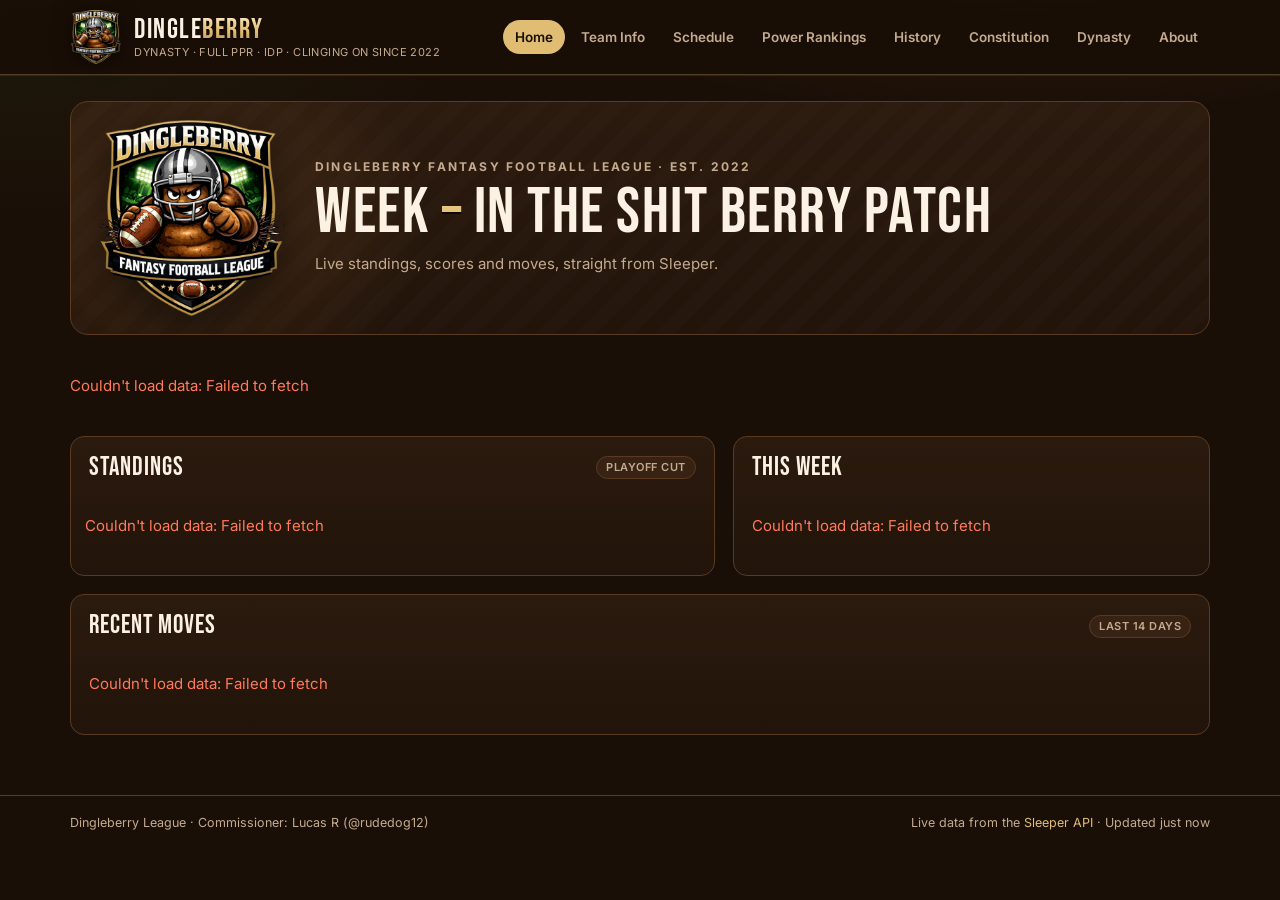
==== commit 12f5e842: "Week logic on Sleeper week, per-matchup live/final status, between-weeks home, 14-day moves with cla" ====
--- a/index.html
+++ b/index.html
@@ -11,7 +11,12 @@
 <link rel="stylesheet" href="css/style.css">
 <link rel="icon" type="image/png" sizes="32x32" href="assets/favicon-32.png">
 <link rel="icon" type="image/png" sizes="64x64" href="assets/favicon.png">
-<link rel="apple-touch-icon" href="assets/apple-touch-icon.png">
+<link rel="apple-touch-icon" sizes="180x180" href="assets/apple-touch-icon.png">
+<link rel="manifest" href="manifest.webmanifest">
+<meta name="mobile-web-app-capable" content="yes">
+<meta name="apple-mobile-web-app-capable" content="yes">
+<meta name="apple-mobile-web-app-title" content="Dingleberry">
+<meta name="apple-mobile-web-app-status-bar-style" content="black">
 <meta name="theme-color" content="#1a0f07">
 <script src="js/theme.js"></script>
 </head>
@@ -28,10 +33,10 @@
 </section>
 <section class="hero" id="hero"><div class="loading">Loading…</div></section>
 <div class="grid grid-2">
-  <div class="card"><h2>Standings <span class="pill">Top 6 make playoffs</span></h2><div class="table-wrap" id="standings"><div class="loading">Loading standings…</div></div></div>
-  <div class="card"><h2>This Week <span class="pill live">Live</span></h2><div class="matchups" id="matchups"><div class="loading">Loading matchups…</div></div></div>
+  <div class="card"><h2>Standings <span class="pill" id="playoff-pill">Playoff cut</span></h2><div class="table-wrap" id="standings"><div class="loading">Loading standings…</div></div></div>
+  <div class="card"><h2 id="mu-title">This Week</h2><div id="matchups"><div class="loading">Loading matchups…</div></div></div>
 </div>
-<div class="card" style="margin-top:18px"><h2>Recent Moves <span class="pill">Last 2 weeks</span></h2><div id="transactions"><div class="loading">Loading transactions…</div></div></div>
+<div class="card" style="margin-top:18px"><h2>Recent Moves <span class="pill">Last 14 days</span></h2><div id="transactions"><div class="loading">Loading transactions…</div></div></div>
 </main>
 <script src="js/common.js"></script>
 <script src="js/home.js"></script>
--- a/css/style.css
+++ b/css/style.css
@@ -161,10 +161,24 @@
 .matchup { background: var(--card-2); border: 1px solid var(--line); border-radius: 12px; padding: 4px 12px; }
 .mrow { display: flex; align-items: center; gap: 10px; padding: 7px 0; }
 .mrow + .mrow { border-top: 1px solid var(--line); }
-.mrow .team { flex: 1; }
+.mrow .team { flex: 1; min-width: 0; }
 .mrow .score { font: 24px/1 var(--display); letter-spacing: .5px; color: var(--muted); font-variant-numeric: tabular-nums; }
 .mrow.lead .score { color: var(--accent); }
 .mrow.lead .team-name::after { content: " ◂"; color: var(--accent); font-size: 11px; }
+/* Matchup sections: per-matchup Upcoming / Live / Final */
+.pill.final { color: var(--gold); border-color: rgba(230, 196, 135, .45); }
+.mu-sec + .mu-sec { margin-top: 16px; }
+.mu-h { display: flex; align-items: center; gap: 8px; flex-wrap: wrap; margin: 0 0 8px; font: 20px/1 var(--display); letter-spacing: 1px; }
+.mu-h .small { font: 600 12px/1 var(--body); letter-spacing: 0; }
+.m-top { display: flex; justify-content: flex-end; padding-top: 6px; margin-bottom: -4px; }
+.mscore { display: flex; flex-direction: column; align-items: flex-end; gap: 3px; flex: none; text-align: right; }
+.matchup.st-final .mrow.lead .score::after { content: " W"; font: 800 11px/1 var(--body); color: var(--accent); vertical-align: middle; }
+.m-left { font-size: 11px; color: var(--muted); white-space: nowrap; }
+.matchup.st-live { border-color: rgba(111, 181, 68, .55); }
+.matchup.st-upcoming .score { color: var(--muted); opacity: .6; }
+.tx-claims { margin-top: 3px; display: flex; gap: 6px; align-items: baseline; flex-wrap: wrap; }
+.claims { font: 800 10.5px/1 var(--body); letter-spacing: .4px; text-transform: uppercase; padding: 3px 6px; border-radius: 5px;
+  background: var(--chip-waiver-bg); color: var(--chip-waiver-ink); }
 
 /* ---------- Transactions ---------- */
 .tx { display: flex; gap: 10px; padding: 9px 0; border-bottom: 1px solid var(--line-soft); font-size: 13.5px; }
@@ -509,6 +523,8 @@
 .sc-side .avatar { width: 38px; height: 38px; }
 .sc-pts { font: 26px/1 var(--display); letter-spacing: .5px; color: var(--muted); font-variant-numeric: tabular-nums; white-space: nowrap; display: flex; align-items: center; gap: 6px; }
 .sc-side.win .sc-pts { color: var(--accent); }
+.sc-pts:has(.m-left) { flex-wrap: wrap; justify-content: flex-end; row-gap: 3px; }
+.sc-pts .m-left { flex-basis: 100%; text-align: right; font: 600 10.5px/1.2 var(--body); letter-spacing: 0; }
 .sc-side.win .team-name { color: var(--text); }
 .sc-side.lose .team-name, .sc-side.lose .avatar { opacity: .7; }
 .sc-side .res { font-size: 10px; }
@@ -729,6 +745,11 @@
   td .team-name, .pr-row .team-name { white-space: normal; overflow: visible; }
   td .avatar { width: 26px; height: 26px; }
   td.rank { width: 22px; font-size: 17px; }
+  /* History season table: fit 390px phones without sideways scrolling */
+  #season-table table { font-size: 12px; }
+  #season-table td.rank { width: 16px; font-size: 15px; }
+  #season-table td, #season-table th { padding-left: 3px; padding-right: 3px; }
+  #season-table td:not(.num), #season-table td:not(.num) * { white-space: normal; overflow-wrap: anywhere; }
   /* Constitution scoring tables: let long values wrap instead of crushing the label */
   .rules table td:last-child { white-space: normal; max-width: 48%; }
   /* Pick ownership: stack each team as a block (team, then one row per season) */
